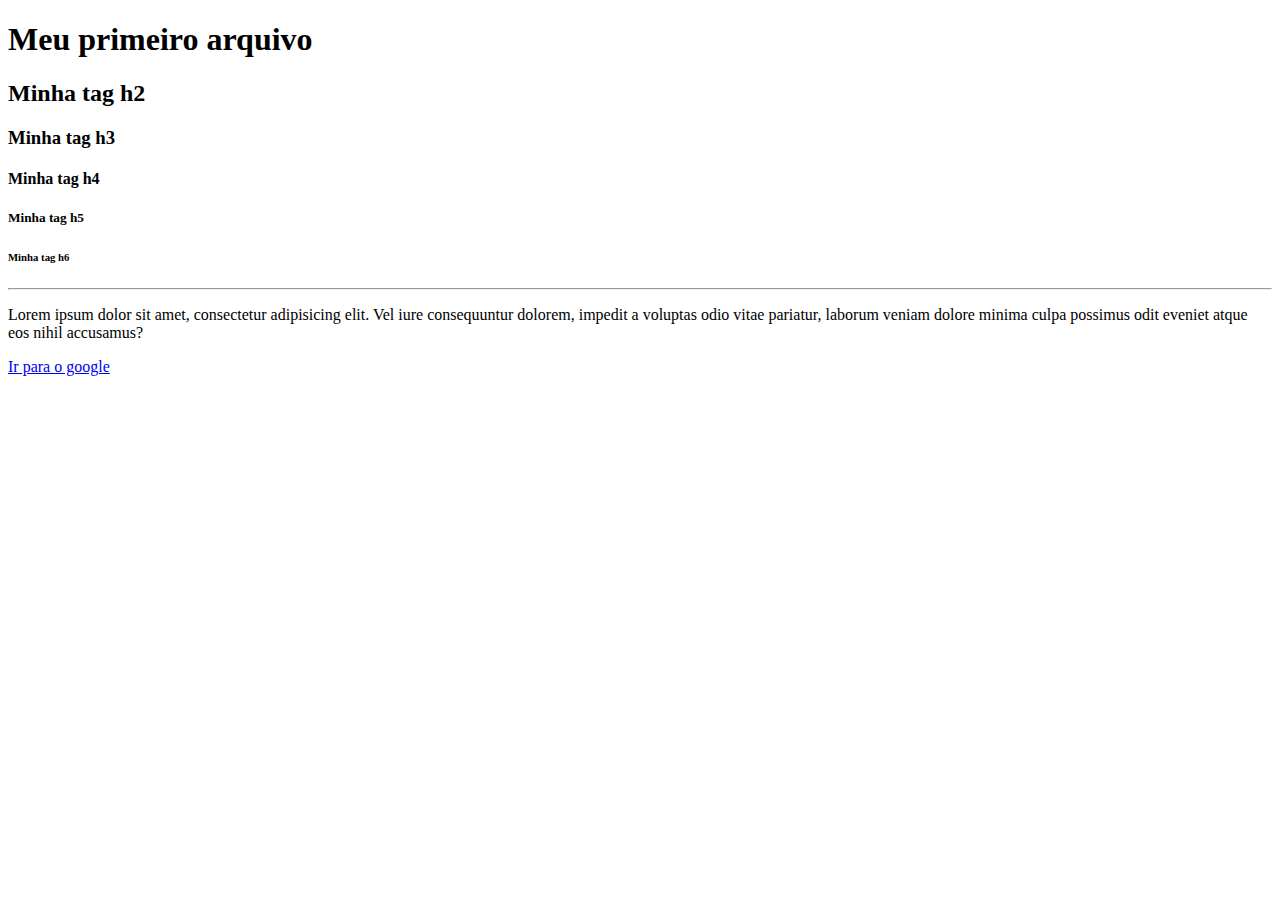
==== index.html @ 0386d27c "enviando exercicio html" ====
<!DOCTYPE html>
<html lang="pt-br">
<head>
    <meta charset="UTF-8">
    <meta http-equiv="X-UA-Compatible" content="IE=edge">
    <meta name="viewport" content="width=device-width, initial-scale=1.0">
    <title>Document</title>
</head>
<body>
<h1>Meu primeiro arquivo</h1>
<H2>Minha tag h2</H2>
<h3>Minha tag h3</H3> 
<h4>Minha tag h4</H4>
<h5>Minha tag h5</H5>
<h6>Minha tag h6</H6>
<hr />
<p>
    Lorem ipsum dolor sit amet, consectetur adipisicing elit. Vel iure consequuntur dolorem, impedit a voluptas odio vitae pariatur, laborum veniam dolore minima culpa possimus odit eveniet atque eos nihil accusamus?
</p>
<a href="http://google.com" title-" Ir para o site do google"> Ir para o google</a>

                 
</body>
</html>
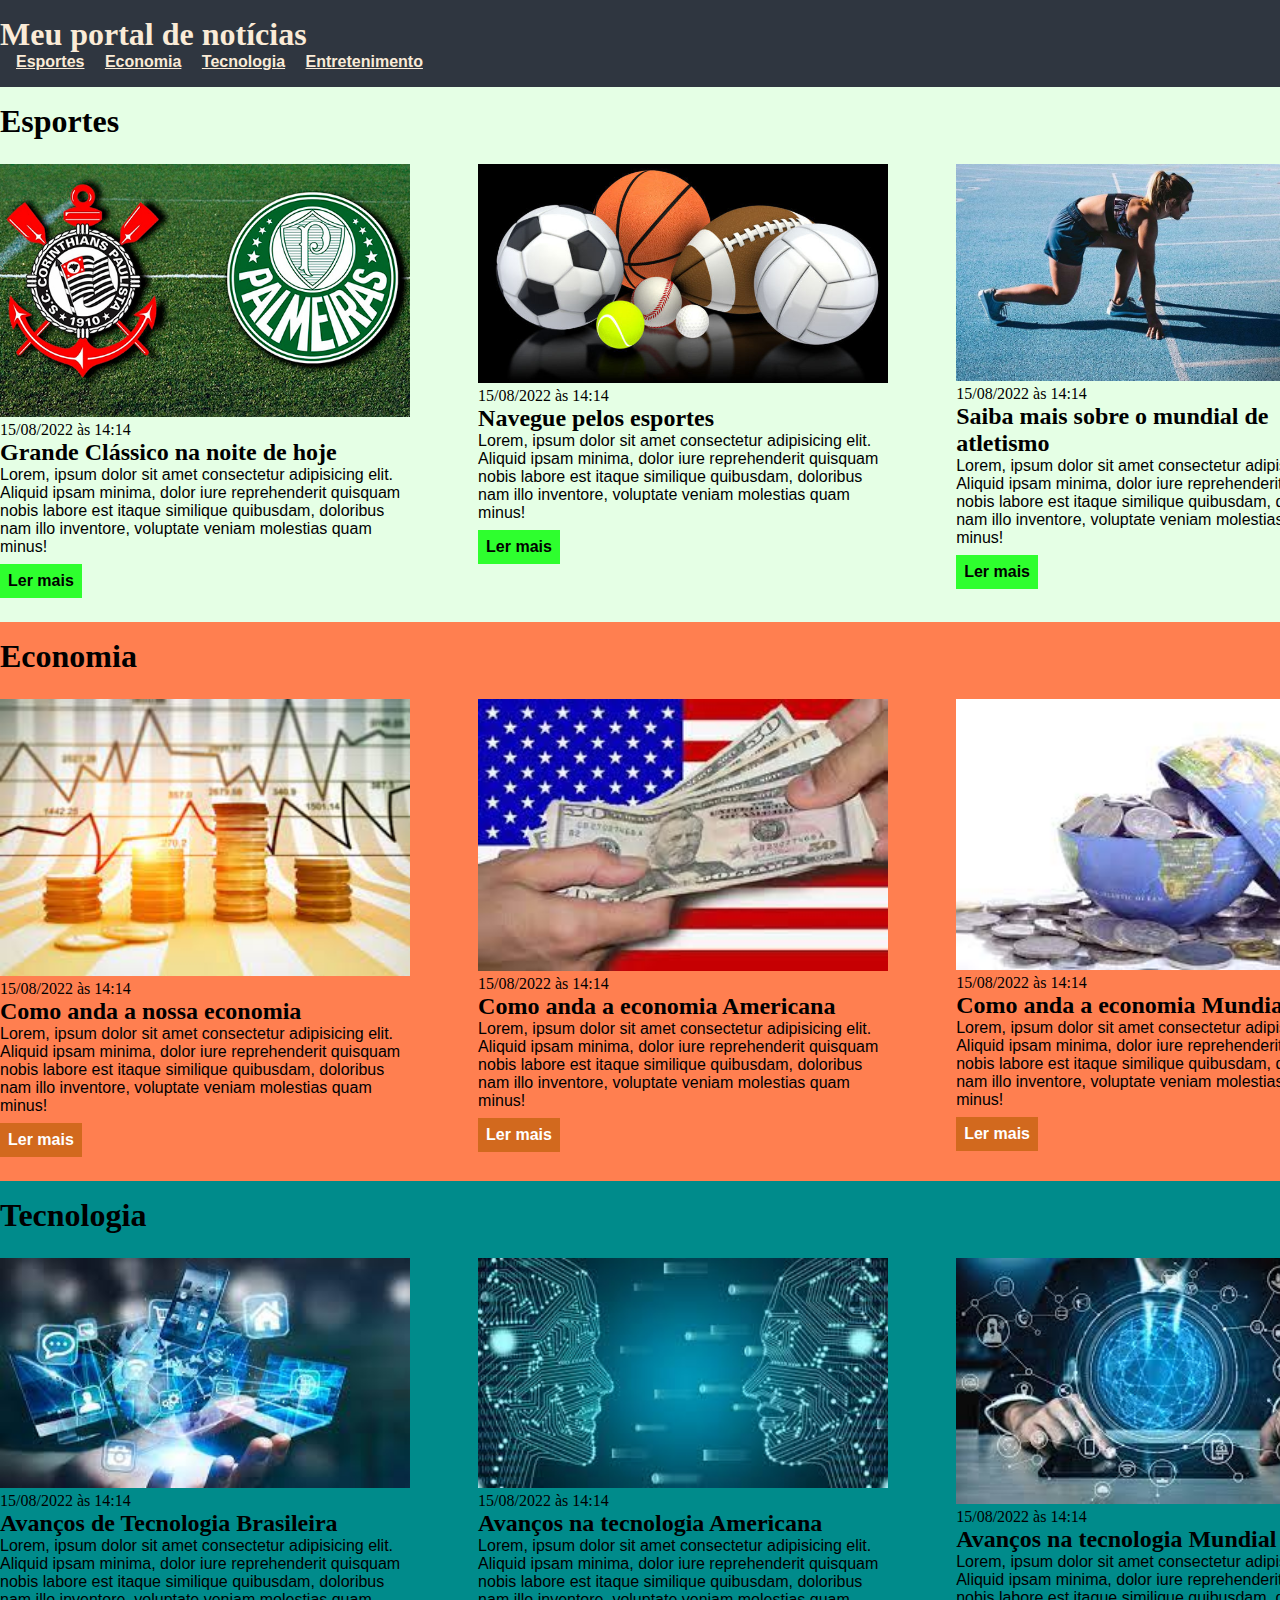
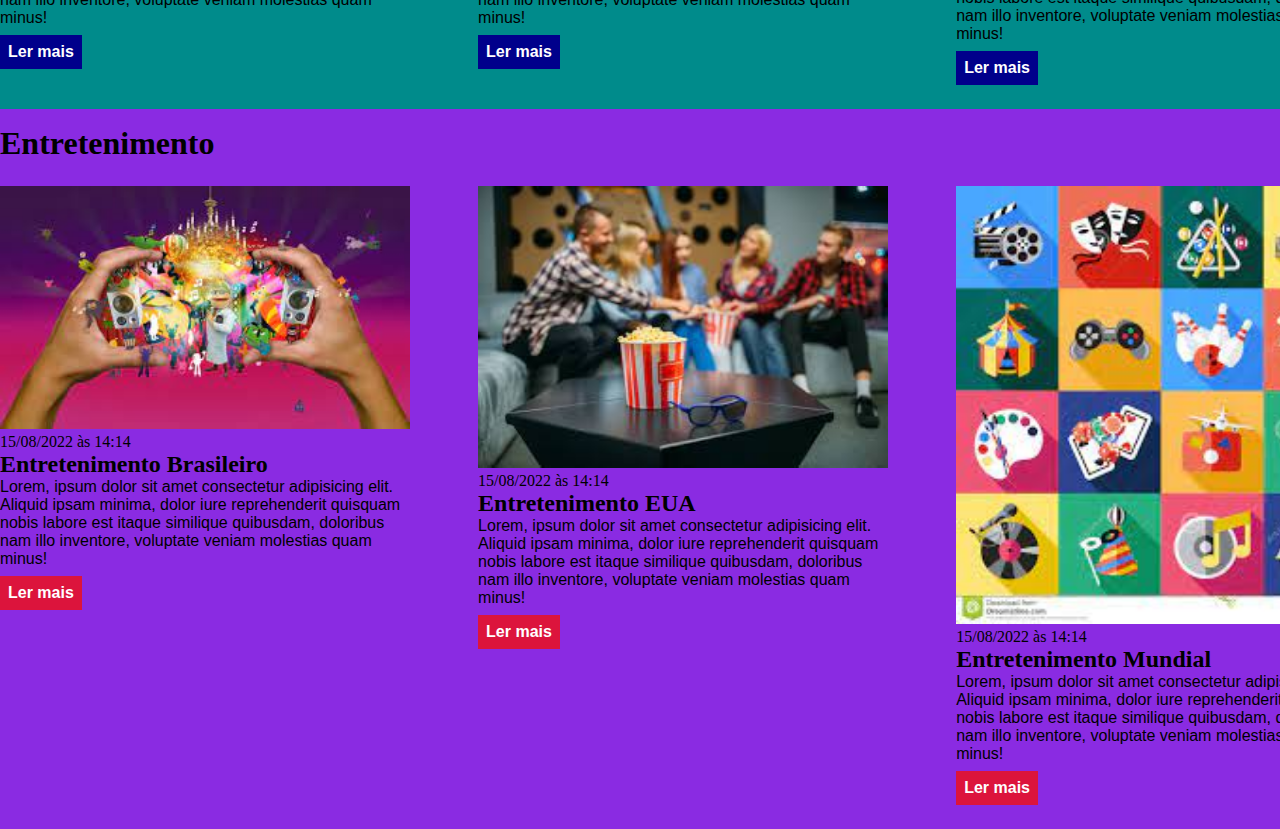
==== commit b39a12cc: "initial commit" ====
--- a/index.html
+++ b/index.html
@@ -4,20 +4,188 @@
     <meta charset="UTF-8">
     <meta http-equiv="X-UA-Compatible" content="IE=edge">
     <meta name="viewport" content="width=device-width, initial-scale=1.0">
-    <title>Document</title>
+    <title>Meu Portal de Notícias</title>
+    <link rel="stylesheet" href="./main.css" />
 </head>
 <body>
-<h1>Meu primeiro arquivo</h1>
-<H2>Minha tag h2</H2>
-<h3>Minha tag h3</H3> 
-<h4>Minha tag h4</H4>
-<h5>Minha tag h5</H5>
-<h6>Minha tag h6</H6>
-<hr />
-<p>
-    Lorem ipsum dolor sit amet, consectetur adipisicing elit. Vel iure consequuntur dolorem, impedit a voluptas odio vitae pariatur, laborum veniam dolore minima culpa possimus odit eveniet atque eos nihil accusamus?
-</p>
-<a href="http://google.com" title-" Ir para o site do google"> Ir para o google</a>
+    <header>
+        <h1>Meu portal de notícias</h1>
+        <div class="container">
+            <nav>
+                <ul>
+                    <li>
+                        <a href="#sports" title="Ir para a seção de esportes">Esportes</a>
+                    </li>
+                    <li>
+                        <a href="#economy" title="Ir para a seção de Economia">Economia</a>
+                    </li>
+                    <li>
+                        <a href="#tecnologia" title="Ir para a seção de Tecnologia">Tecnologia</a>
+                    </li>
+                    <li>
+                        <a href="#entretenimento" title="Ir para a seção de Entretenimento">Entretenimento</a>
+                    </li>
+                </ul>
+            </nav>
+        </div>
+    </header>
+    <section id="sports">
+        <div class="container"><h2>Esportes</h2>
+            <div class="articles"><article>
+                <img src="imagens/classico.jpg" alt="Bolas de vários esportes" />
+                <header>
+                    <time class="creation-date">15/08/2022 às 14:14</time>
+                </header>
+                <h3>Grande Clássico na noite de hoje</h3>
+                <p>
+                    Lorem, ipsum dolor sit amet consectetur adipisicing elit. Aliquid ipsam minima, dolor iure reprehenderit quisquam nobis labore est itaque similique quibusdam, doloribus nam illo inventore, voluptate veniam molestias quam minus!
+                </p>
+                <a href="#" title="Leia a notícia completa">Ler mais</a>
+            </article>
+            <article>
+                <img src="imagens/bolas.jpg" alt="Classico Paulista" />
+                <header>
+                    <time class="creation-date">15/08/2022 às 14:14</time>
+                </header>
+                <h3>Navegue pelos esportes</h3>
+                <p>
+                    Lorem, ipsum dolor sit amet consectetur adipisicing elit. Aliquid ipsam minima, dolor iure reprehenderit quisquam nobis labore est itaque similique quibusdam, doloribus nam illo inventore, voluptate veniam molestias quam minus!
+                </p>
+                <a href="#" title="Leia a notícia completa">Ler mais</a>
+            </article>
+            <article>
+                <img src="imagens/atletismo.jpg" alt="Mundial de atletismo" />
+                <header>
+                    <time class="creation-date">15/08/2022 às 14:14</time>
+                </header>
+                <h3>Saiba mais sobre o mundial de atletismo</h3>
+                <p>
+                    Lorem, ipsum dolor sit amet consectetur adipisicing elit. Aliquid ipsam minima, dolor iure reprehenderit quisquam nobis labore est itaque similique quibusdam, doloribus nam illo inventore, voluptate veniam molestias quam minus!
+                </p>
+                <a href="#" title="Leia a notícia completa">Ler mais</a>
+            </article>
+        </div>
+        </div>
+    </section>
+
+    <section id="economy">
+        <div class="container"><h2>Economia</h2>
+            <div class="articles"><article>
+                <img src="imagens/economiabrasil.jpg" alt="Economia Brasileira" />
+                <header>
+                    <time class="creation-date">15/08/2022 às 14:14</time>
+                </header>
+                <h3>Como anda a nossa economia</h3>
+                <p>
+                    Lorem, ipsum dolor sit amet consectetur adipisicing elit. Aliquid ipsam minima, dolor iure reprehenderit quisquam nobis labore est itaque similique quibusdam, doloribus nam illo inventore, voluptate veniam molestias quam minus!
+                </p>
+                <a href="#" title="Leia a notícia completa">Ler mais</a>
+            </article>
+            <article>
+                <img src="imagens/economiaeua.jpg" alt="Economia EUA" />
+                <header>
+                    <time class="creation-date">15/08/2022 às 14:14</time>
+                </header>
+                <h3>Como anda a economia Americana</h3>
+                <p>
+                    Lorem, ipsum dolor sit amet consectetur adipisicing elit. Aliquid ipsam minima, dolor iure reprehenderit quisquam nobis labore est itaque similique quibusdam, doloribus nam illo inventore, voluptate veniam molestias quam minus!
+                </p>
+                <a href="#" title="Leia a notícia completa">Ler mais</a>
+            </article>
+            <article>
+                <img src="imagens/economiamundo.jpg" alt="Economia Mundial" />
+                <header>
+                    <time class="creation-date">15/08/2022 às 14:14</time>
+                </header>
+                <h3>Como anda a economia Mundial</h3>
+                <p>
+                    Lorem, ipsum dolor sit amet consectetur adipisicing elit. Aliquid ipsam minima, dolor iure reprehenderit quisquam nobis labore est itaque similique quibusdam, doloribus nam illo inventore, voluptate veniam molestias quam minus!
+                </p>
+                <a href="#" title="Leia a notícia completa">Ler mais</a>
+            </article>
+        </div>
+        </div>
+    </section>
+
+    <section id="tecnologia">
+        <div class="container"><h2>Tecnologia</h2>
+            <div class="articles"><article>
+                <img src="imagens/tec1.jpg" alt="Tecnologia Brasil" />
+                <header>
+                    <time class="creation-date">15/08/2022 às 14:14</time>
+                </header>
+                <h3>Avanços de Tecnologia Brasileira</h3>
+                <p>
+                    Lorem, ipsum dolor sit amet consectetur adipisicing elit. Aliquid ipsam minima, dolor iure reprehenderit quisquam nobis labore est itaque similique quibusdam, doloribus nam illo inventore, voluptate veniam molestias quam minus!
+                </p>
+                <a href="#" title="Leia a notícia completa">Ler mais</a>
+            </article>
+            <article>
+                <img src="imagens/tec2.jpg" alt="Tencnologia EUA" />
+                <header>
+                    <time class="creation-date">15/08/2022 às 14:14</time>
+                </header>
+                <h3>Avanços na tecnologia Americana</h3>
+                <p>
+                    Lorem, ipsum dolor sit amet consectetur adipisicing elit. Aliquid ipsam minima, dolor iure reprehenderit quisquam nobis labore est itaque similique quibusdam, doloribus nam illo inventore, voluptate veniam molestias quam minus!
+                </p>
+                <a href="#" title="Leia a notícia completa">Ler mais</a>
+            </article>
+            <article>
+                <img src="imagens/tec3.jpg" alt="Tecnologia Mundial" />
+                <header>
+                    <time class="creation-date">15/08/2022 às 14:14</time>
+                </header>
+                <h3>Avanços na tecnologia Mundial</h3>
+                <p>
+                    Lorem, ipsum dolor sit amet consectetur adipisicing elit. Aliquid ipsam minima, dolor iure reprehenderit quisquam nobis labore est itaque similique quibusdam, doloribus nam illo inventore, voluptate veniam molestias quam minus!
+                </p>
+                <a href="#" title="Leia a notícia completa">Ler mais</a>
+            </article>
+        </div>
+        </div>
+    </section>
+
+    <section id="entretenimento">
+        <div class="container"><h2>Entretenimento</h2>
+            <div class="articles"><article>
+                <img src="imagens/entretenimento1.jpg" alt="Entretenimento Brasil" />
+                <header>
+                    <time class="creation-date">15/08/2022 às 14:14</time>
+                </header>
+                <h3>Entretenimento Brasileiro</h3>
+                <p>
+                    Lorem, ipsum dolor sit amet consectetur adipisicing elit. Aliquid ipsam minima, dolor iure reprehenderit quisquam nobis labore est itaque similique quibusdam, doloribus nam illo inventore, voluptate veniam molestias quam minus!
+                </p>
+                <a href="#" title="Leia a notícia completa">Ler mais</a>
+            </article>
+            <article>
+                <img src="imagens/entretenimento2.jpg" alt="Entretenimento EUA" />
+                <header>
+                    <time class="creation-date">15/08/2022 às 14:14</time>
+                </header>
+                <h3>Entretenimento EUA</h3>
+                <p>
+                    Lorem, ipsum dolor sit amet consectetur adipisicing elit. Aliquid ipsam minima, dolor iure reprehenderit quisquam nobis labore est itaque similique quibusdam, doloribus nam illo inventore, voluptate veniam molestias quam minus!
+                </p>
+                <a href="#" title="Leia a notícia completa">Ler mais</a>
+            </article>
+            <article>
+                <img src="imagens/entretenimento3.jpg" alt="Entretenimento Mundial" />
+                <header>
+                    <time >15/08/2022 às 14:14</time>
+                </header>
+                <h3>Entretenimento Mundial</h3>
+                <p>
+                    Lorem, ipsum dolor sit amet consectetur adipisicing elit. Aliquid ipsam minima, dolor iure reprehenderit quisquam nobis labore est itaque similique quibusdam, doloribus nam illo inventore, voluptate veniam molestias quam minus!
+                </p>
+                <a href="#" title="Leia a notícia completa">Ler mais</a>
+            </article>
+            </div>
+        </div>
+    </section>
+
+
 
                  
 </body>
--- a/main.css
+++ b/main.css
@@ -0,0 +1,121 @@
+* {
+    box-sizing: border-box;
+    margin: 0;
+    padding: 0;
+}
+
+body > header {
+    background-color: #2f3640;
+    padding: 16px 0;
+    color: antiquewhite;
+}
+
+header .container {
+    display: flex;
+    align-items: center;
+    justify-content: space-between;
+}
+
+header li {
+    display: inline;
+    font-family: Arial, Helvetica, sans-serif;
+    font-weight: bold;
+    margin-left: 16px;
+}
+
+header li a {
+    color: antiquewhite;
+}
+.container {
+    width: 1366px;
+    margin: 0 auto;
+}
+
+.articles {
+    display: flex;
+    flex-wrap: wrap;
+    justify-content: space-between;
+}
+
+.articles article img {
+   /*height: 180px; */
+   width: 100%;
+}
+
+.articles article {
+    width: 30%;
+}
+
+section {
+    padding: 16px 0;
+}
+
+section h2,
+.article article {
+    margin-bottom: 16px;
+}
+
+.articles article {
+    margin-top: 8px;
+    margin-bottom: 8px;
+}
+
+.articles article a {
+    background-color: blue;
+    color: white;
+    padding: 8px;
+    display: inline-block;
+    text-decoration: none;
+    font-weight: bold;
+    margin-top: 8px;
+}
+
+.articles article a:hover {
+    text-decoration: underline;
+}
+
+.articles article p,
+.articles article a {
+    font-family: Arial, Helvetica, sans-serif;
+}
+
+.articles article h3 {
+    font-size: 24px;
+}
+
+section h2 {
+    font-size: 32px;
+}
+
+#sports {
+    background-color: rgba(0, 255, 0, 0.1);
+}
+
+#sports .articles article a {
+    background-color: rgba(0, 255, 0, 0.8);
+    color: black;
+}
+
+#economy {
+    background-color: coral;
+}
+
+#economy .articles article a {
+    background-color: chocolate;
+}
+
+#tecnologia {
+    background-color: darkcyan;
+}
+
+#tecnologia .articles article a {
+    background-color: darkblue;
+}
+
+#entretenimento {
+    background-color: blueviolet;
+}
+
+#entretenimento .articles article a {
+    background-color: crimson;
+}
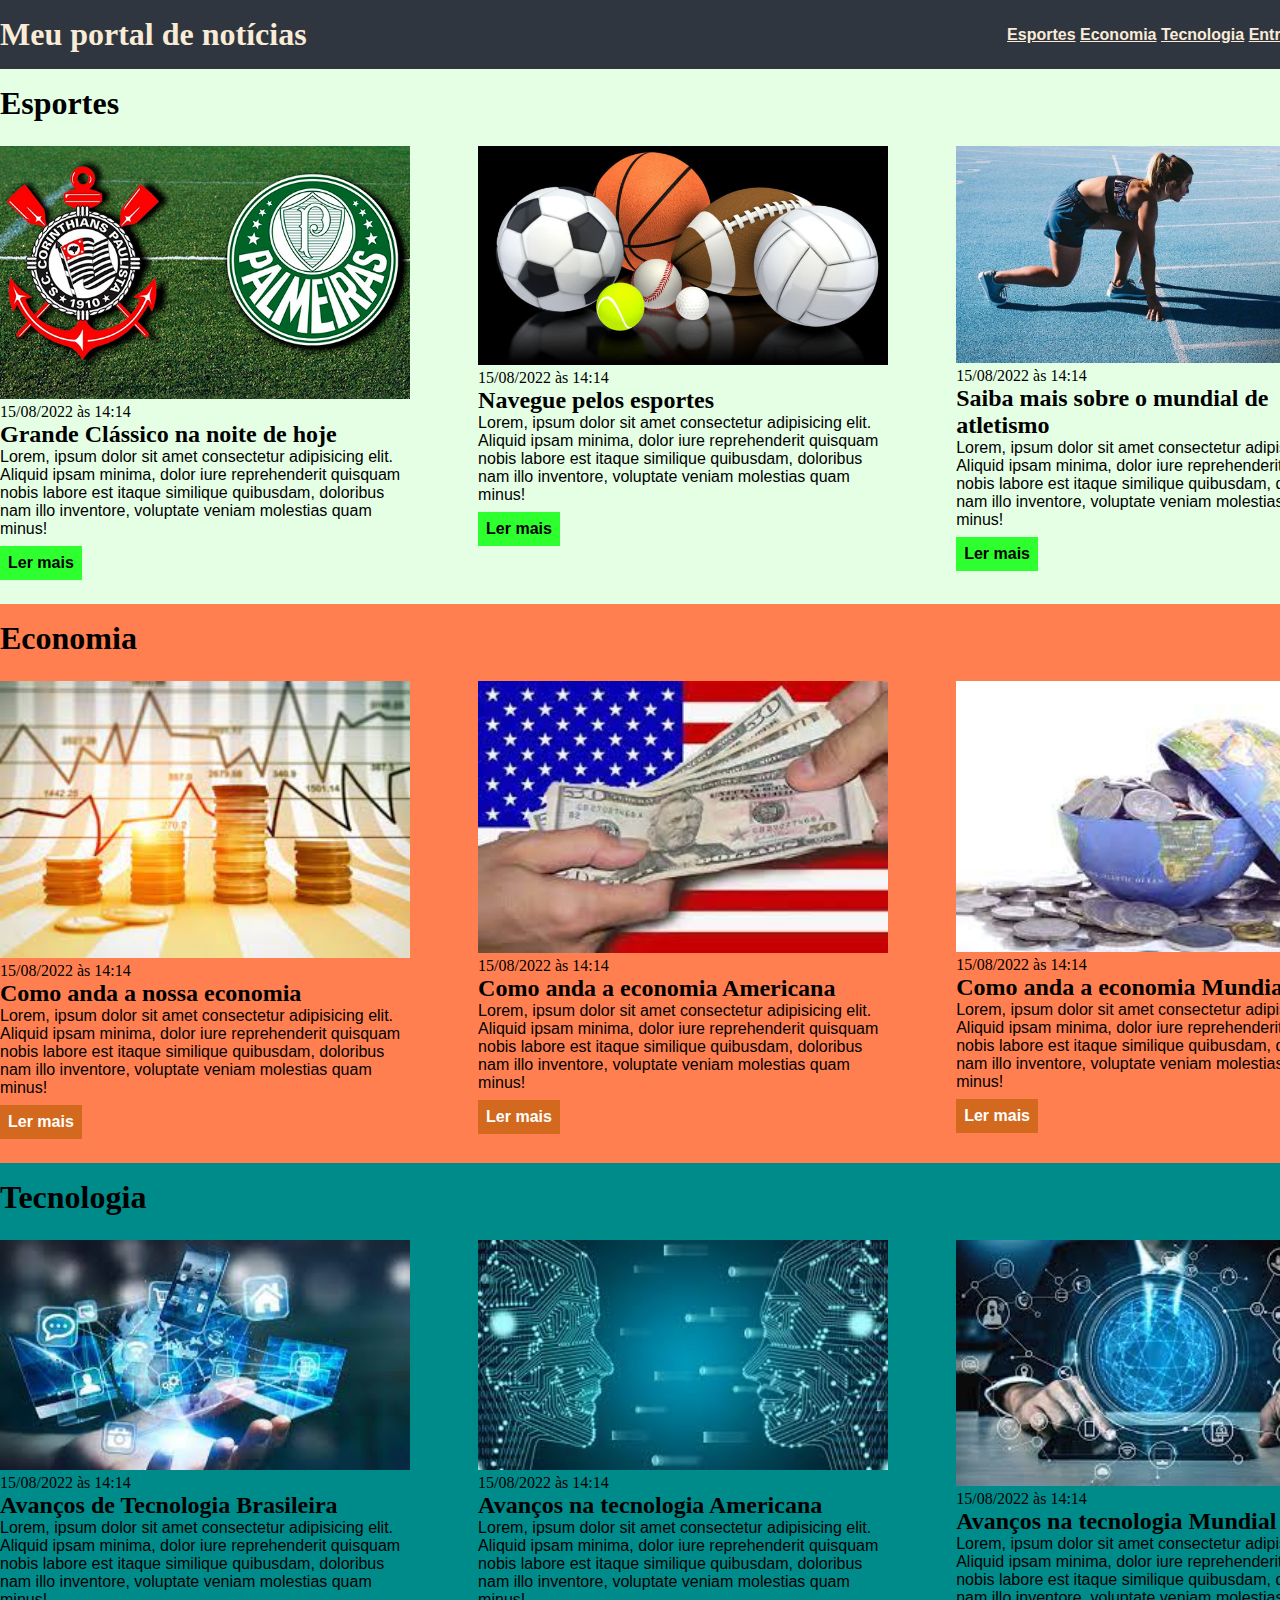
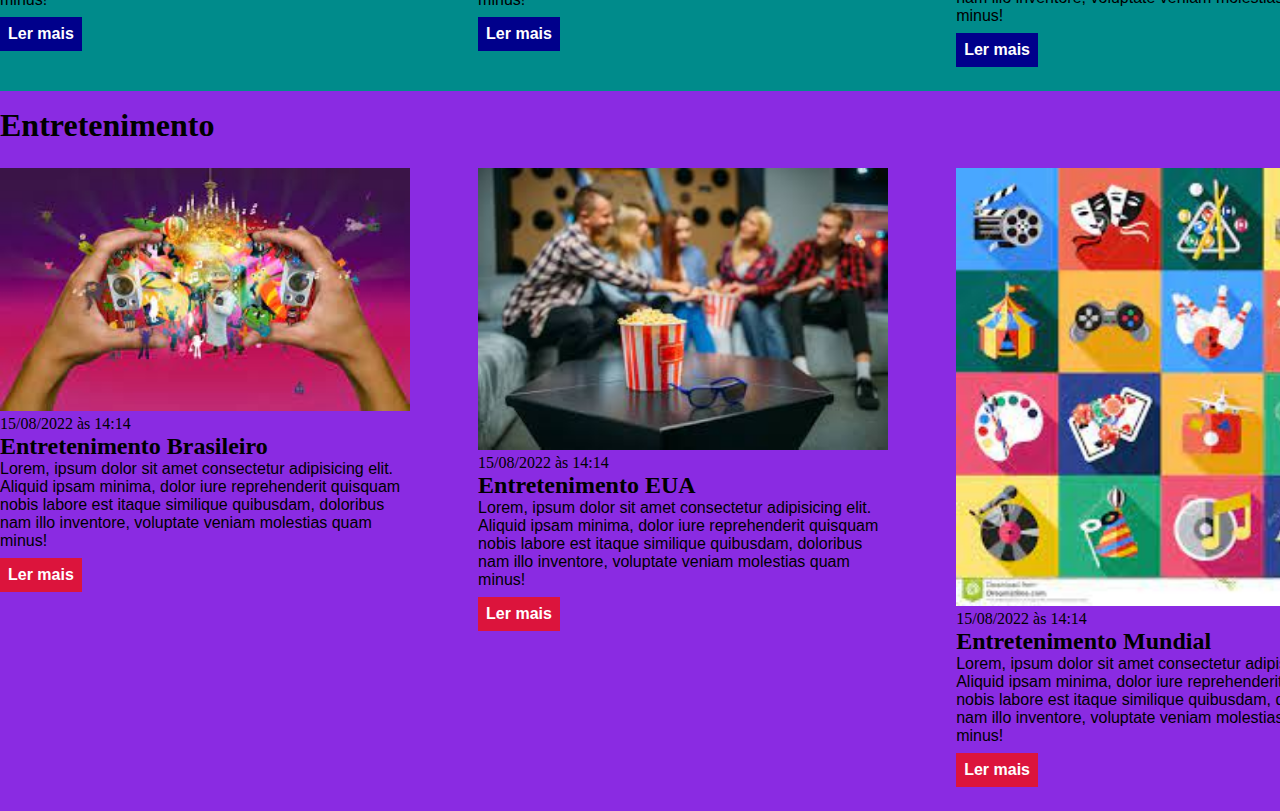
==== commit a77a6132: "correçãocommit" ====
--- a/index.html
+++ b/index.html
@@ -9,8 +9,8 @@
 </head>
 <body>
     <header>
-        <h1>Meu portal de notícias</h1>
         <div class="container">
+            <h1>Meu portal de notícias</h1>
             <nav>
                 <ul>
                     <li>
--- a/main.css
+++ b/main.css
@@ -20,7 +20,7 @@
     display: inline;
     font-family: Arial, Helvetica, sans-serif;
     font-weight: bold;
-    margin-left: 16px;
+    margin-left: auto;
 }
 
 header li a {
